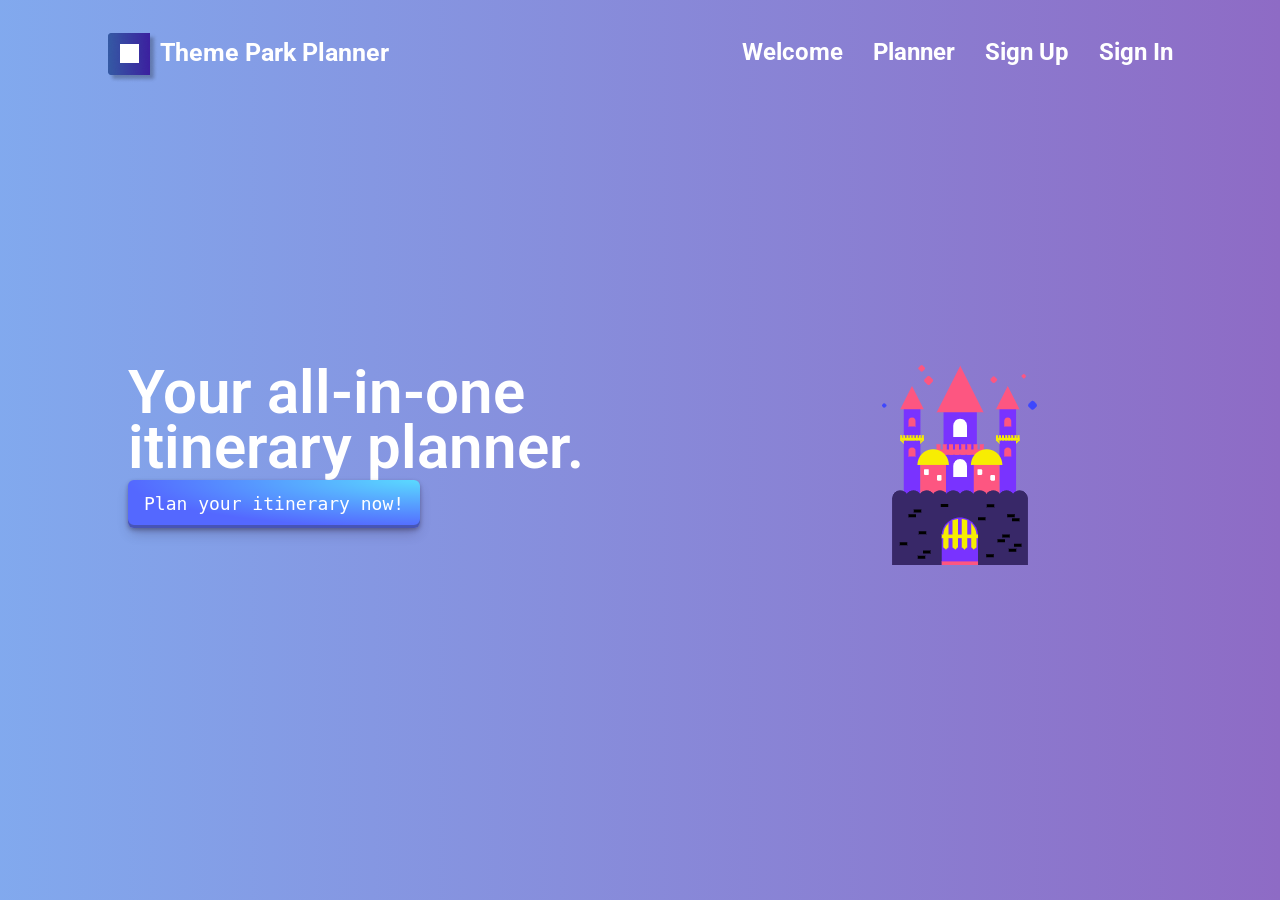
==== Frontend/index.html @ 5fe82997 "Combine frontend files with backend" ====
<!DOCTYPE html>
<html lang="en" xmlns="http://www.w3.org/1999/html">
<head>
    <meta charset="UTF-8">
    <meta http-equiv="X-UA-Compatible" content="IE=edge">
    <meta name="viewport" content="width=device-width, initial-scale=1.0">
    <title>Theme Park Planner</title>
    <link href="https://cdn.jsdelivr.net/npm/bootstrap@5.1.3/dist/css/bootstrap.min.css" rel="stylesheet"
          integrity="sha384-1BmE4kWBq78iYhFldvKuhfTAU6auU8tT94WrHftjDbrCEXSU1oBoqyl2QvZ6jIW3" crossorigin="anonymous">
    <script src="https://cdn.jsdelivr.net/npm/bootstrap@5.1.3/dist/js/bootstrap.bundle.min.js"
            integrity="sha384-ka7Sk0Gln4gmtz2MlQnikT1wXgYsOg+OMhuP+IlRH9sENBO0LRn5q+8nbTov4+1p"
            crossorigin="anonymous"></script>
    <link rel="stylesheet" href="./css/index.css">
    <link rel="stylesheet" href="./css/nav.css">
    <script src="../js/nav.js"></script>
</head>
<body>
    <div class="stageBox left sc5">
        <!-- <div class="topContainer">
            <div class="topLeftContainer">
                <div class="squareLogo">
                    <div class="squareLogoInner">

                    </div>
                </div>
                <div class="mainTitle">
                    <h1>Theme Park Planner</h1>
                </div>
            </div>
            <div class="topRightContainer">
                <div class="rightUnselected">
                    <a href="./html/signUp.html"><p><b>Sign Up</b></p></a>
                    <a href="./html/signIn.html"><p><b>Sign In</b></p></a>
                    <a href="./html/planner.html"><p><b>Planner</b></p></a>
                </div>
                <div class="rightSelected">
                    <a href="index.html"><p><b>Welcome</b></p></a>
                </div>
            </div>
        </div> -->

        <nav class="nav">
            <div class="container">
                <div class="logo">
                    <img src="./pics/logo.png">
                    <a href="index.html"><b>Theme Park Planner</b></a>
                </div>
                <div id="mainListDiv" class="main_list">
                    <ul class="navlinks">
                        <li><a href="index.html"><p><b>Welcome</b></p></a></li>
                        <li><a href="./html/planner.html"><p><b>Planner</b></p></a></li>
                        <li><a href="./html/signUp.html"><p><b>Sign Up</b></p></a></li>
                        <li><a href="./html/signIn.html"><p><b>Sign In</b></p></a></li>
                    </ul>
                </div>
                <span class="navTrigger">
                    <i></i>
                    <i></i>
                    <i></i>
                </span>
            </div>
        </nav>

        <div class="middleContainer">
            <div class="pitchText">
                <h1>Your all-in-one itinerary planner.</h1>
                <button class="button-29" role="button" id = "main_button">Plan your itinerary now!</button>
            </div>
            <div class="castle">
                <img src="./pics/castle.png">
            </div>
        </div>
    </div>
</body>
<script type="text/javascript">
    document.getElementById("main_button").onclick = function () {
        location.href = "./html/planner.html";
    };
</script>
</html>
---- Frontend/css/index.css ----
* {
  padding: 0;
  margin: 0;
}
html,
body {
  height: 100%;
  overflow-y: hidden;
  background: #009ef6 linear-gradient(to right, hsl(218, 76%, 72%), #8e6bc5);
}
.sc5::-webkit-scrollbar {
  width: 15px;
  height: 15px;
}
.sc5::-webkit-scrollbar-track {
  border-radius: 10px;
  background-color: rgba(255, 255, 255, 0.1);
}
.sc5::-webkit-scrollbar-thumb {
  background-image: linear-gradient(45deg, #00aeff, #7d61e0);
  border-radius: 10px;
  -webkit-box-shadow: rgba(0, 0, 0, 0.12) 0 3px 13px 1px;
}
/* CSS button */
.button-29 {
  align-items: center;
  appearance: none;
  background-image: radial-gradient(100% 100% at 100% 0, #5adaff 0, #5468ff 100%);
  border: 0;
  border-radius: 6px;
  box-shadow: rgba(45, 35, 66, 0.4) 0 2px 4px, rgba(45, 35, 66, 0.3) 0 7px 13px -3px, rgba(58, 65, 111, 0.5) 0 -3px 0 inset;
  box-sizing: border-box;
  color: #fff;
  cursor: pointer;
  display: inline-flex;
  font-family: "JetBrains Mono", monospace;
  height: 48px;
  justify-content: center;
  line-height: 1;
  list-style: none;
  overflow: hidden;
  padding-left: 16px;
  padding-right: 16px;
  position: relative;
  text-align: left;
  text-decoration: none;
  transition: box-shadow 0.15s, transform 0.15s;
  user-select: none;
  -webkit-user-select: none;
  touch-action: manipulation;
  white-space: nowrap;
  will-change: box-shadow, transform;
  font-size: 18px;
}
.button-29:focus {
  box-shadow: #3c4fe0 0 0 0 1.5px inset, rgba(45, 35, 66, 0.4) 0 2px 4px, rgba(45, 35, 66, 0.3) 0 7px 13px -3px, #3c4fe0 0 -3px 0 inset;
}
.button-29:hover {
  box-shadow: rgba(45, 35, 66, 0.4) 0 4px 8px, rgba(45, 35, 66, 0.3) 0 7px 13px -3px, #3c4fe0 0 -3px 0 inset;
  transform: translateY(-2px);
}
.button-29:active {
  box-shadow: #3c4fe0 0 3px 7px inset;
  transform: translateY(2px);
}
.stageBox {
  max-width: 1440px;
  height: 100%;
  overflow: scroll;
  overflow-x: hidden;
  margin: auto;
}
.stageBox .topContainer {
  margin-top: 60px;
}
.stageBox .topContainer .topLeftContainer {
  float: left;
  margin-left: 5%;
  width: 43px;
  height: 43px;
}
.stageBox .topContainer .topLeftContainer .squareLogo {
  margin: 0 auto;
  width: 43px;
  height: 43px;
  background: linear-gradient(90deg, #345AA4 0%, #3F009C 154.76%);
  box-shadow: 4px 4px 4px rgba(0, 0, 0, 0.25);
  border-radius: 3px 0 0 3px;
}
.stageBox .topContainer .topLeftContainer .squareLogo .squareLogoInner {
  position: relative;
  left: 28.57%;
  top: 28.57%;
  width: 20px;
  height: 20px;
  background: #FFFFFF;
}
.stageBox .topContainer .topLeftContainer .mainTitle h1 {
  margin-top: 1%;
  font-family: 'Roboto', sans-serif;
  font-style: normal;
  font-weight: 600;
  font-size: 50px;
  line-height: 50px;
  color: #FFFFFF;
  white-space: nowrap;
}
.stageBox .topContainer .topRightContainer {
  width: 55%;
  float: right;
  margin-right: 50px;
}
.stageBox .topContainer .topRightContainer .rightUnselected a {
  float: right;
  margin-right: 30px;
  text-decoration: none;
  color: white;
  position: relative;
  font-family: 'Roboto', sans-serif;
  font-size: 30px;
}
.stageBox .topContainer .topRightContainer .rightSelected a {
  float: right;
  margin-right: 30px;
  text-decoration: none;
  color: white;
  position: relative;
  font-family: 'Roboto', sans-serif;
  font-size: 30px;
}
.stageBox .topContainer .topRightContainer .rightSelected a::after {
  content: "";
  position: absolute;
  top: 120%;
  left: 30%;
  width: 50px;
  height: 8px;
  display: inline-block;
  background-color: white;
  margin-right: 4px;
  border-radius: 5px;
}
.stageBox .middleContainer {
  float: left;
  width: 100%;
  height: 100%;
  position: relative;
}
.stageBox .middleContainer .pitchText {
  margin-top: 300px;
  float: left;
  width: 600px;
  margin-left: 10%;
  color: white;
}
.stageBox .middleContainer .pitchText h1 {
  font-family: 'Roboto', sans-serif;
  font-style: normal;
  font-weight: 600;
  font-size: 60px;
  line-height: 55px;
  color: #FFFFFF;
}
.stageBox .middleContainer .pitchText p {
  margin-top: 20px;
  font-family: 'Roboto', sans-serif;
  font-style: normal;
  font-weight: 600;
  font-size: 20px;
  line-height: 30px;
  color: #FFFFFF;
}
.stageBox .middleContainer .castle img {
  margin-top: 300px;
  margin-right: 200px;
  float: right;
}
.topWrapper {
  margin-top: 4%;
}
.topWrapper .left {
  width: 40%;
  margin-left: 5%;
  float: left;
}
.topWrapper .left img {
  float: left;
  width: 40px;
  margin-left: 5%;
}
.topWrapper .left h2 {
  margin-top: 1%;
  padding-left: 14%;
  width: 100%;
  color: white;
}
.topWrapper .right {
  width: 55%;
  float: right;
  margin-top: 1%;
}
.topWrapper .right .rightSelected a {
  float: left;
  text-decoration: none;
}
.topWrapper .right .rightSelected a p {
  color: white;
  position: relative;
  font-family: Arial, Helvetica, sans-serif;
  font-size: 30px;
}
.topWrapper .right .rightSelected a p::after {
  content: "";
  position: absolute;
  top: 120%;
  left: 30%;
  width: 50px;
  height: 8px;
  display: inline-block;
  background-color: white;
  margin-right: 4px;
  border-radius: 5px;
}
.topWrapper .right .rightSelected a input {
  font-family: Arial, Helvetica, sans-serif;
  font-size: 30px;
  margin-top: -5px;
  width: 164px;
  height: 61px;
  border: 0;
  outline: none;
  color: white;
  border-radius: 6px;
  background-color: #4258ad;
}
.topWrapper .right .rightSelected a input:hover {
  cursor: pointer;
}
.topWrapper .right .rightUnselected a {
  float: left;
  margin-left: 7%;
  text-decoration: none;
}
.topWrapper .right .rightUnselected a p {
  color: white;
  position: relative;
  font-family: Arial, Helvetica, sans-serif;
  font-size: 30px;
}
.topWrapper .right .rightUnselected a input {
  font-family: Arial, Helvetica, sans-serif;
  font-size: 30px;
  margin-top: -5px;
  width: 164px;
  height: 61px;
  border: 0;
  outline: none;
  color: white;
  border-radius: 6px;
  background-color: #4258ad;
}
.topWrapper .right .rightUnselected a input:hover {
  cursor: pointer;
}
.mainWrapper .left {
  height: 100%;
  float: left;
  margin-top: 10%;
  margin-left: 7%;
  color: white;
}
.mainWrapper .left h1 {
  width: 60%;
}
.mainWrapper .left input {
  margin-top: 5%;
  width: 120px;
  height: 40px;
  border: 0;
  outline: none;
  color: white;
  border-radius: 6px;
  background-color: hsl(228, 49%, 47%);
}
.mainWrapper .left input:hover {
  cursor: pointer;
}
.mainWrapper .right {
  float: right;
  width: 30%;
  margin-top: 9%;
}
/*# sourceMappingURL=index.css.map */
---- Frontend/css/nav.css ----
@import url('https://fonts.googleapis.com/css?family=Roboto:400,500,700');
html,
body {
    margin: 0;
    padding: 0;
    box-sizing: border-box;
    font-family: 'Roboto', sans-serif;
    font-size: 10px;
}
/*-- Inspiration taken from abdo steif -->
/* --> https://codepen.io/abdosteif/pen/bRoyMb?editors=1100*/

/* Navbar section */

.nav {
    width: 100%;
    height: 65px;
    line-height: 65px;
    text-align: center;
}

.nav div.logo {
    float: left;
    width: auto;
    height: auto;
    padding-left: 3rem;
}

.nav div.logo a {
    text-decoration: none;
    color: #fff;
    font-size: 2.5rem;
}

.nav div.logo a:hover {
    color: #00E676;
}

.nav div.main_list {
    height: 65px;
    float: right;
}

.nav div.main_list ul {
    width: 100%;
    height: 65px;
    display: flex;
    list-style: none;
    margin: 0;
    padding: 0;
}

.nav div.main_list ul li {
    width: auto;
    height: 65px;
    padding: 0;
    padding-right: 3rem;
}

.nav div.main_list ul li a {
    text-decoration: none;
    color: #fff;
    line-height: 65px;
    font-size: 2.4rem;
}

.nav div.main_list ul li a:hover {
    color: #00E676;
}


/* Home section */

.home {
    width: 100%;
    height: 100vh;
    background-image: url(https://images.unsplash.com/photo-1498550744921-75f79806b8a7?ixlib=rb-0.3.5&ixid=eyJhcHBfaWQiOjEyMDd9&s=b0f6908fa5e81286213c7211276e6b3d&auto=format&fit=crop&w=1500&q=80);
    background-position: center top;
	background-size:cover;
}

.navTrigger {
    display: none;
}

.nav {
    padding-top: 20px;
    padding-bottom: 20px;
    -webkit-transition: all 0.4s ease;
    transition: all 0.4s ease;
}


/* Media qurey section */

@media screen and (min-width: 768px) and (max-width: 1024px) {
    .container {
        margin: 0;
    }
}

@media screen and (max-width:768px) {
    .navTrigger {
        display: block;
    }
    .nav div.logo {
        margin-left: 15px;
    }
    .nav div.main_list {
        width: 100%;
        height: 0;
        overflow: hidden;
    }
    .nav div.show_list {
        height: auto;
        display: none;
    }
    .nav div.main_list ul {
        flex-direction: column;
        width: 100%;
        height: 100vh;
        right: 0;
        left: 0;
        bottom: 0;
        background-color: #111;
        /*same background color of navbar*/
        background-position: center top;
    }
    .nav div.main_list ul li {
        width: 100%;
        text-align: right;
    }
    .nav div.main_list ul li a {
        text-align: center;
        width: 100%;
        font-size: 3rem;
        padding: 20px;
    }
    .nav div.media_button {
        display: block;
    }
    .nav {
      position: fixed;
  }
}


/* Animation */
/* Inspiration taken from Dicson https://codemyui.com/simple-hamburger-menu-x-mark-animation/ */

.navTrigger {
    cursor: pointer;
    width: 30px;
    height: 25px;
    margin: auto;
    position: absolute;
    right: 30px;
    top: 0;
    bottom: 0;
}

.navTrigger i {
    background-color: #fff;
    border-radius: 2px;
    content: '';
    display: block;
    width: 100%;
    height: 4px;
}

.navTrigger i:nth-child(1) {
    -webkit-animation: outT 0.8s backwards;
    animation: outT 0.8s backwards;
    -webkit-animation-direction: reverse;
    animation-direction: reverse;
}

.navTrigger i:nth-child(2) {
    margin: 5px 0;
    -webkit-animation: outM 0.8s backwards;
    animation: outM 0.8s backwards;
    -webkit-animation-direction: reverse;
    animation-direction: reverse;
}

.navTrigger i:nth-child(3) {
    -webkit-animation: outBtm 0.8s backwards;
    animation: outBtm 0.8s backwards;
    -webkit-animation-direction: reverse;
    animation-direction: reverse;
}

.navTrigger.active i:nth-child(1) {
    -webkit-animation: inT 0.8s forwards;
    animation: inT 0.8s forwards;
}

.navTrigger.active i:nth-child(2) {
    -webkit-animation: inM 0.8s forwards;
    animation: inM 0.8s forwards;
}

.navTrigger.active i:nth-child(3) {
    -webkit-animation: inBtm 0.8s forwards;
    animation: inBtm 0.8s forwards;
}

@-webkit-keyframes inM {
    50% {
        -webkit-transform: rotate(0deg);
    }
    100% {
        -webkit-transform: rotate(45deg);
    }
}

@keyframes inM {
    50% {
        transform: rotate(0deg);
    }
    100% {
        transform: rotate(45deg);
    }
}

@-webkit-keyframes outM {
    50% {
        -webkit-transform: rotate(0deg);
    }
    100% {
        -webkit-transform: rotate(45deg);
    }
}

@keyframes outM {
    50% {
        transform: rotate(0deg);
    }
    100% {
        transform: rotate(45deg);
    }
}

@-webkit-keyframes inT {
    0% {
        -webkit-transform: translateY(0px) rotate(0deg);
    }
    50% {
        -webkit-transform: translateY(9px) rotate(0deg);
    }
    100% {
        -webkit-transform: translateY(9px) rotate(135deg);
    }
}

@keyframes inT {
    0% {
        transform: translateY(0px) rotate(0deg);
    }
    50% {
        transform: translateY(9px) rotate(0deg);
    }
    100% {
        transform: translateY(9px) rotate(135deg);
    }
}

@-webkit-keyframes outT {
    0% {
        -webkit-transform: translateY(0px) rotate(0deg);
    }
    50% {
        -webkit-transform: translateY(9px) rotate(0deg);
    }
    100% {
        -webkit-transform: translateY(9px) rotate(135deg);
    }
}

@keyframes outT {
    0% {
        transform: translateY(0px) rotate(0deg);
    }
    50% {
        transform: translateY(9px) rotate(0deg);
    }
    100% {
        transform: translateY(9px) rotate(135deg);
    }
}

@-webkit-keyframes inBtm {
    0% {
        -webkit-transform: translateY(0px) rotate(0deg);
    }
    50% {
        -webkit-transform: translateY(-9px) rotate(0deg);
    }
    100% {
        -webkit-transform: translateY(-9px) rotate(135deg);
    }
}

@keyframes inBtm {
    0% {
        transform: translateY(0px) rotate(0deg);
    }
    50% {
        transform: translateY(-9px) rotate(0deg);
    }
    100% {
        transform: translateY(-9px) rotate(135deg);
    }
}

@-webkit-keyframes outBtm {
    0% {
        -webkit-transform: translateY(0px) rotate(0deg);
    }
    50% {
        -webkit-transform: translateY(-9px) rotate(0deg);
    }
    100% {
        -webkit-transform: translateY(-9px) rotate(135deg);
    }
}

@keyframes outBtm {
    0% {
        transform: translateY(0px) rotate(0deg);
    }
    50% {
        transform: translateY(-9px) rotate(0deg);
    }
    100% {
        transform: translateY(-9px) rotate(135deg);
    }
}

.affix {
    padding: 0;
    background-color: #111;
}






.myH2 {
	text-align:center;
	font-size: 4rem;
}
.myP {
	text-align: justify;
	padding-left:15%;
	padding-right:15%;
	font-size: 20px;
}
@media all and (max-width:700px){
	.myP {
		padding:2%;
	}
}
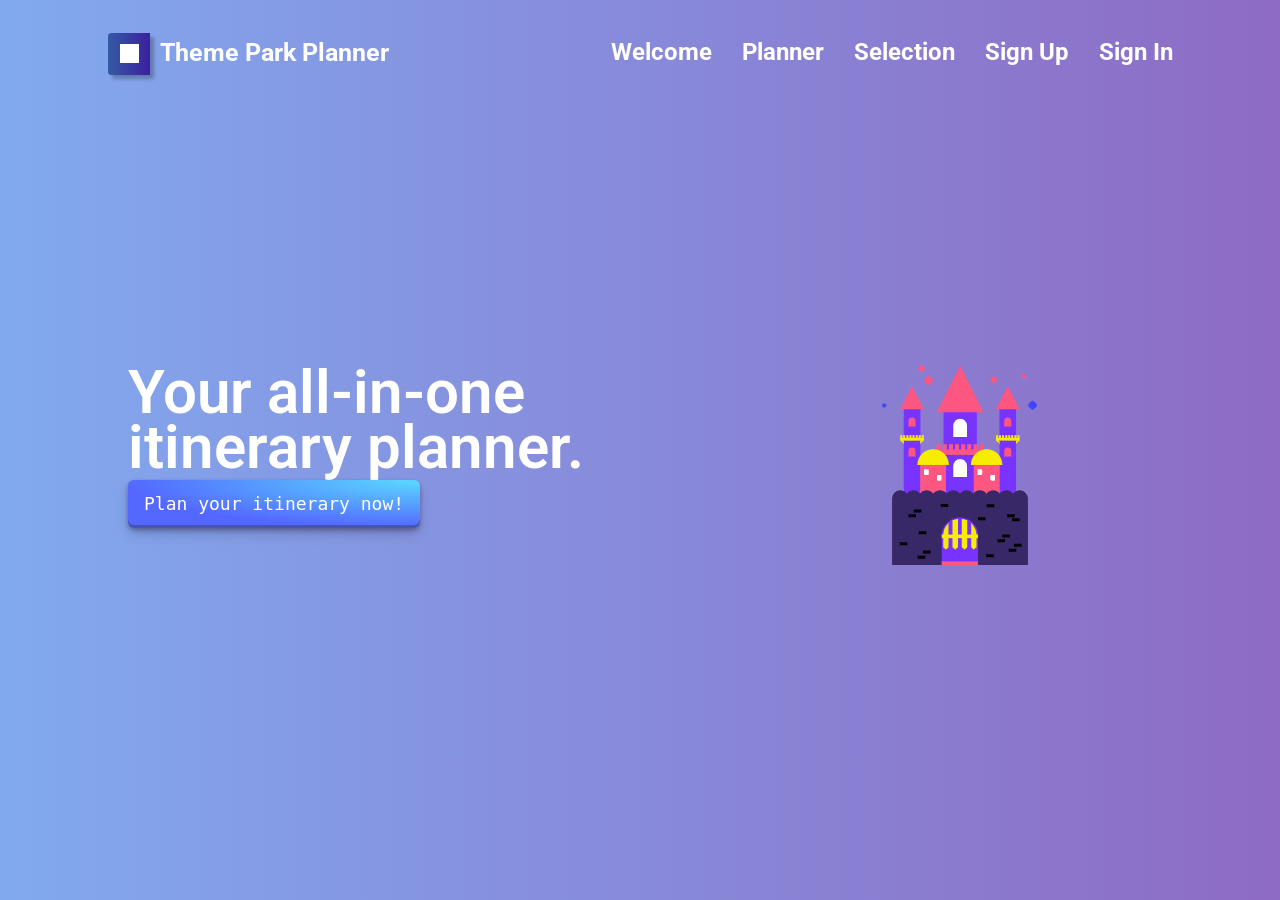
==== commit b2c10ffd: "added new selection page" ====
--- a/Frontend/index.html
+++ b/Frontend/index.html
@@ -49,6 +49,7 @@
                     <ul class="navlinks">
                         <li><a href="index.html"><p><b>Welcome</b></p></a></li>
                         <li><a href="./html/planner.html"><p><b>Planner</b></p></a></li>
+                        <li><a href="./html/selection.html"><p><b>Selection</b></p></a></li>
                         <li><a href="./html/signUp.html"><p><b>Sign Up</b></p></a></li>
                         <li><a href="./html/signIn.html"><p><b>Sign In</b></p></a></li>
                     </ul>
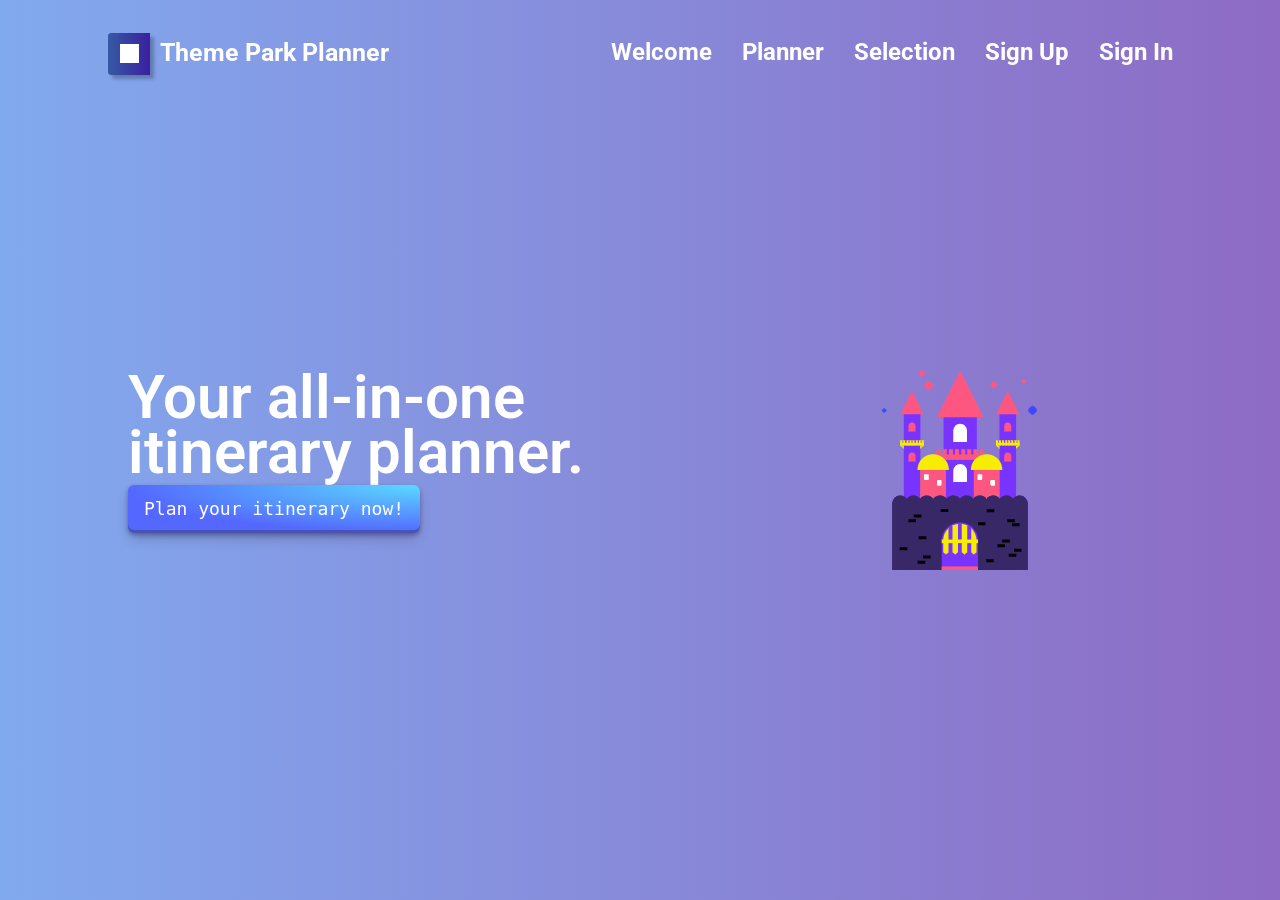
==== commit a3a649eb: "fully connected" ====
--- a/Frontend/index.html
+++ b/Frontend/index.html
@@ -13,6 +13,7 @@
     <link rel="stylesheet" href="./css/index.css">
     <link rel="stylesheet" href="./css/nav.css">
     <script src="../js/nav.js"></script>
+    <script src="https://ajax.googleapis.com/ajax/libs/jquery/1.10.2/jquery.min.js"></script>
 </head>
 <body>
     <div class="stageBox left sc5">
--- a/Frontend/css/nav.css
+++ b/Frontend/css/nav.css
@@ -85,7 +85,7 @@
 
 .nav {
     padding-top: 20px;
-    padding-bottom: 20px;
+    padding-bottom: 50px;
     -webkit-transition: all 0.4s ease;
     transition: all 0.4s ease;
 }
